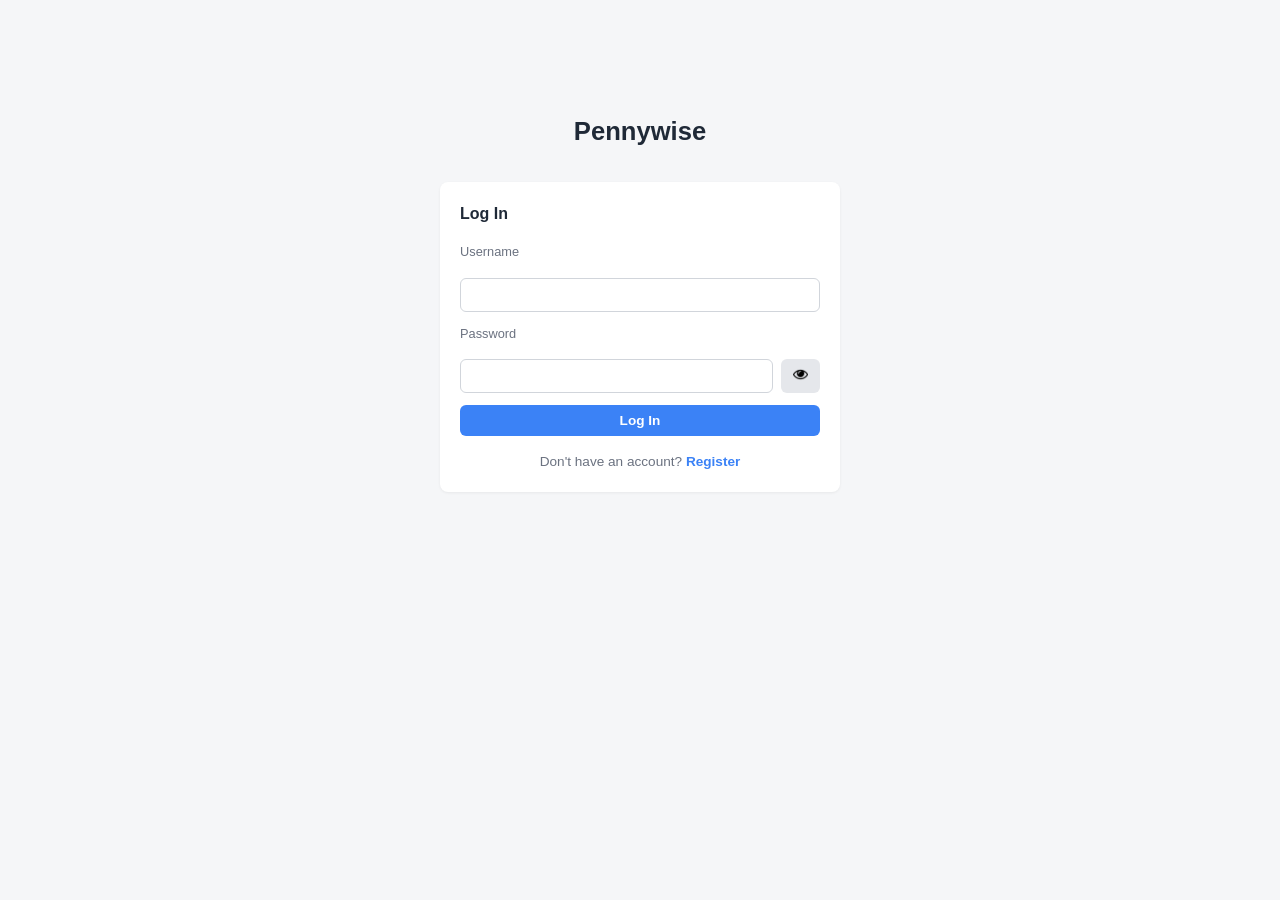
==== frontend/index.html @ 7dec23fe "Initial commit: FastAPI backend with JWT auth, PostgreSQL, Docker setup, and JS frontend" ====
<!DOCTYPE html>
<html lang="en">
<head>
    <meta charset="UTF-8">
    <meta name="viewport" content="width=device-width, initial-scale=1.0">
    <title>PennyWise</title>
    <link rel="stylesheet" href="style.css">
</head>
<body>
    <h1> PennyWise </h1>

    <!-- LOGOUT -->
    <button type="button" onclick="logout()" id="Logout_Btn">Log Out</button>

    <!-- STATS SEARCH -->
    <div id="Stats_Search">
        <legend>Search Totals</legend>

        <div class="stats-row">
            <div class="field">
                <label for="Stats_Category">Category</label>
                <input type="text" id="Stats_Category">
            </div>
            <button onclick="searchCategoryTotal()">Get Category Total</button>
            <span id="Category_Total_Result" class="result"></span>
        </div>

        <div class="stats-row">
            <div class="field">
                <label for="Stats_Start_Date">Start Date</label>
                <input type="date" id="Stats_Start_Date">
            </div>
            <div class="field">
                <label for="Stats_End_Date">End Date</label>
                <input type="date" id="Stats_End_Date">
            </div>
            <button onclick="searchDateTotal()">Get Date Total</button>
            <span id="Date_Total_Result" class="result"></span>
        </div>
    </div>

    <hr>

    <!-- TABLE + SORT -->
    <div id="Table_Row">
        <table>
            <thead>
                <tr>
                    <th>ID</th>
                    <th>Amount</th>
                    <th>Price</th>
                    <th>Category</th>
                    <th>Description</th>
                    <th>Purchase Date</th>
                    <th></th>
                </tr>
            </thead>

            <tbody id="Catalog_table">

            </tbody>
        </table>

        <!-- SORT -->
        <form id="Sort_Form">
            <legend>Sort Expenses</legend>

            <label for="Sort_By">Sort By</label>
            <select id="Sort_By">
                <option value="">None</option>
                <option value="price">Price</option>
                <option value="category">Category</option>
                <option value="date">Date</option>
                <option value="amount">Amount</option>
            </select> <br>

            <label for="Sort_Order">Order</label>
            <select id="Sort_Order">
                <option value="asc">Ascending</option>
                <option value="desc">Descending</option>
            </select> <br>

            <button type="submit">Apply Sort</button>
        </form>
    </div>

    <!-- TOTAL + COUNT -->
    <div id="Summary">
        Total Spending: <span id="Total_Spending">-</span> |
        Count: <span id="Expense_Count">-</span>
    </div>

    <hr>

    <!-- ADD/EDIT + FILTER -->
    <div id="Form_Row">
        <!-- ADD/EDIT -->
        <form id="Add_Form">

            <legend id="method">Add an Item</legend>

            <label for="Amount">Amount</label>
            <input type="number" id="Amount" min="1" required> <br>

            <label for="Price">Price</label>
            <input type="text" id="Price" required> <br>

            <label for="Category">Category</label>
            <input type="text" id="Category" min="0" step="0.01" required> <br>

            <label for="Description">Description</label>
            <input type="text" id="Description" required> <br>

            <label for="Purchase_Date">Purchase Date</label>
            <input type="date" id="Purchase_Date" required> <br>

            <button type="submit" id="Submit_Btn"> Add Expense </button>
            <button type="button" onclick="cancelEdit()">Cancel</button>
        </form>

        <!-- FILTER -->
        <form id="Filter_Form">
            <legend>Filter Expenses</legend>

            <label for="Filter_Category">Category</label>
            <input type="text" id="Filter_Category"> <br>

            <label for="Filter_Min_Price">Min Price</label>
            <input type="number" id="Filter_Min_Price" step="0.01"> <br>

            <label for="Filter_Max_Price">Max Price</label>
            <input type="number" id="Filter_Max_Price" step="0.01"> <br>

            <label for="Filter_Start_Date">Start Date</label>
            <input type="date" id="Filter_Start_Date"> <br>

            <label for="Filter_End_Date">End Date</label>
            <input type="date" id="Filter_End_Date"> <br>

            <button type="submit">Apply Filters</button>
            <button type="button" onclick="clearFilters()">Clear</button>
        </form>
    </div>

    <script src="script.js"> </script>
</body>
</html>
---- frontend/style.css ----
* {
    box-sizing: border-box;
}

body {
    font-family: -apple-system, "Segoe UI", Roboto, sans-serif;
    background-color: #f5f6f8;
    color: #1f2937;
    max-width: 1200px;
    margin: 0 auto;
    padding: 32px 20px 80px;
    line-height: 1.5;
}

h1 {
    font-size: 1.6rem;
    font-weight: 600;
    margin-bottom: 24px;
}

hr {
    border: none;
    border-top: 1px solid #e2e5ea;
    margin: 32px 0;
}

#Logout_Btn {
    background-color: #ef4444;
    color: #ffffff;
    font-size: 0.8rem;
    position: fixed;
    top: 20px;
    right: 20px;
    z-index: 1000;
}

/* ---------- Stats search ---------- */

#Stats_Search {
    background: #ffffff;
    border-radius: 8px;
    padding: 20px;
    box-shadow: 0 1px 3px rgba(0, 0, 0, 0.06);
}

#Stats_Search legend {
    font-weight: 600;
    font-size: 1rem;
    margin-bottom: 14px;
}

.stats-row {
    display: flex;
    align-items: flex-end;
    gap: 16px;
    flex-wrap: wrap;
}

.stats-row + .stats-row {
    margin-top: 16px;
}

.stats-row .field {
    display: flex;
    flex-direction: column;
    min-width: 160px;
}

.stats-row label {
    font-size: 0.8rem;
    color: #6b7280;
    margin-bottom: 4px;
}

.stats-row .result {
    font-size: 0.9rem;
    font-weight: 500;
    color: #1f2937;
}

/* ---------- Table + Sort row ---------- */

#Table_Row {
    display: flex;
    gap: 20px;
    align-items: flex-start;
}

#Table_Row table {
    flex: 1;
    min-width: 0;
}

#Table_Row #Sort_Form {
    flex: 0 0 170px;
    display: flex;
    flex-direction: column;
    align-items: stretch;
    text-align: left;
    gap: 10px;
    padding: 16px;
}

#Table_Row #Sort_Form legend {
    font-size: 0.9rem;
    margin-bottom: 2px;
}

/* ---------- Add/Filter form row ---------- */

#Form_Row {
    display: flex;
    gap: 20px;
    align-items: flex-start;
}

#Form_Row form {
    flex: 1;
    grid-template-columns: repeat(auto-fit, minmax(200px, 1fr));
}

/* ---------- Table ---------- */

table {
    width: 100%;
    border-collapse: collapse;
    background: #ffffff;
    border-radius: 8px;
    overflow: hidden;
    box-shadow: 0 1px 3px rgba(0, 0, 0, 0.06);
    table-layout: fixed;
}

thead {
    background-color: #1f2937;
}

thead th {
    color: #ffffff;
    text-align: left;
    padding: 10px 12px;
    font-size: 0.85rem;
    font-weight: 600;
    letter-spacing: 0.02em;
}

tbody td {
    padding: 10px 12px;
    border-bottom: 1px solid #eef0f3;
    font-size: 0.9rem;
    overflow: hidden;
    white-space: nowrap;
    text-overflow: ellipsis;
    max-width: 150px;
}

tbody tr:nth-child(even) {
    background-color: #fafbfc;
}

tbody tr:hover {
    background-color: #f0f4ff;
}

/* ---------- Summary bar ---------- */

#Summary {
    margin-top: 16px;
    padding: 12px 16px;
    background: #ffffff;
    border-radius: 8px;
    box-shadow: 0 1px 3px rgba(0, 0, 0, 0.06);
    font-size: 0.95rem;
    font-weight: 500;
    display: inline-flex;
    gap: 20px;
}

/* ---------- Forms ---------- */

form {
    background: #ffffff;
    border-radius: 8px;
    padding: 20px;
    box-shadow: 0 1px 3px rgba(0, 0, 0, 0.06);
    display: grid;
    grid-template-columns: repeat(auto-fit, minmax(160px, 1fr));
    gap: 12px 16px;
    align-items: end;
}

legend {
    grid-column: 1 / -1;
    font-weight: 600;
    font-size: 1rem;
    margin-bottom: 4px;
    padding: 0;
}

form label {
    display: block;
    font-size: 0.8rem;
    color: #6b7280;
    margin-bottom: 4px;
}

form br {
    display: none;
}

input, select {
    width: 100%;
    padding: 8px 10px;
    border: 1px solid #d1d5db;
    border-radius: 6px;
    font-size: 0.9rem;
    background: #fff;
}

input:focus, select:focus {
    outline: none;
    border-color: #3b82f6;
    box-shadow: 0 0 0 3px rgba(59, 130, 246, 0.15);
}

/* ---------- Buttons ---------- */

button {
    padding: 8px 14px;
    border: none;
    border-radius: 6px;
    font-size: 0.85rem;
    font-weight: 600;
    cursor: pointer;
    background-color: #3b82f6;
    color: #ffffff;
    transition: background-color 0.15s ease;
    height: fit-content;
}

button:hover {
    background-color: #2563eb;
}

button[type="button"] {
    background-color: #e5e7eb;
    color: #374151;
}

button[type="button"]:hover {
    background-color: #d1d5db;
}

/* Delete/Edit buttons in table rows, targeted by class for reliability */
tbody .btn-delete {
    background-color: #ef4444;
    color: #ffffff;
    font-size: 1.1rem;
    line-height: 1;
    width: 32px;
    height: 32px;
    padding: 0;
    border-radius: 6px;
    margin-right: 6px;
}

tbody .btn-delete:hover {
    background-color: #dc2626;
}

tbody .btn-edit {
    background-color: #6b7280;
}

tbody .btn-edit:hover {
    background-color: #4b5563;
}

/* ---------- Responsive: stack side-by-side sections on narrow screens ---------- */

@media (max-width: 700px) {
    #Table_Row, #Form_Row, .stats-row {
        flex-direction: column;
    }

    #Table_Row #Sort_Form {
        flex: 1;
        width: 100%;
    }
}


/* ---------- Auth page (login.html) ---------- */

#Auth_Page {
    max-width: 400px;
    margin: 80px auto 0;
    text-align: center;
}

#Auth_Page h1 {
    margin-bottom: 32px;
}

#Auth_Page form {
    display: flex;
    flex-direction: column;
    align-items: stretch;
    text-align: left;
    gap: 12px;
}
 
#Auth_Page button[type="submit"] {
    align-self: stretch;
}

.switch-text {
    grid-column: 1 / -1;
    font-size: 0.85rem;
    text-align: center;
    margin: 4px 0 0;
    color: #6b7280;
}

.switch-text a {
    color: #3b82f6;
    text-decoration: none;
    font-weight: 600;
}

.switch-text a:hover {
    text-decoration: underline;
}

.error-text {
    margin-top: 16px;
    font-size: 0.9rem;
    color: #ef4444;
    font-weight: 500;
    min-height: 1.2em;
}

.password-field {
    display: flex;
    gap: 8px;
}

.password-field input {
    flex: 1;
}

.toggle-password {
    flex-shrink: 0;
    background-color: #e5e7eb;
    color: #374151;
    font-size: 0.8rem;
    padding: 8px 12px;
}

.toggle-password:hover {
    background-color: #d1d5db;
}
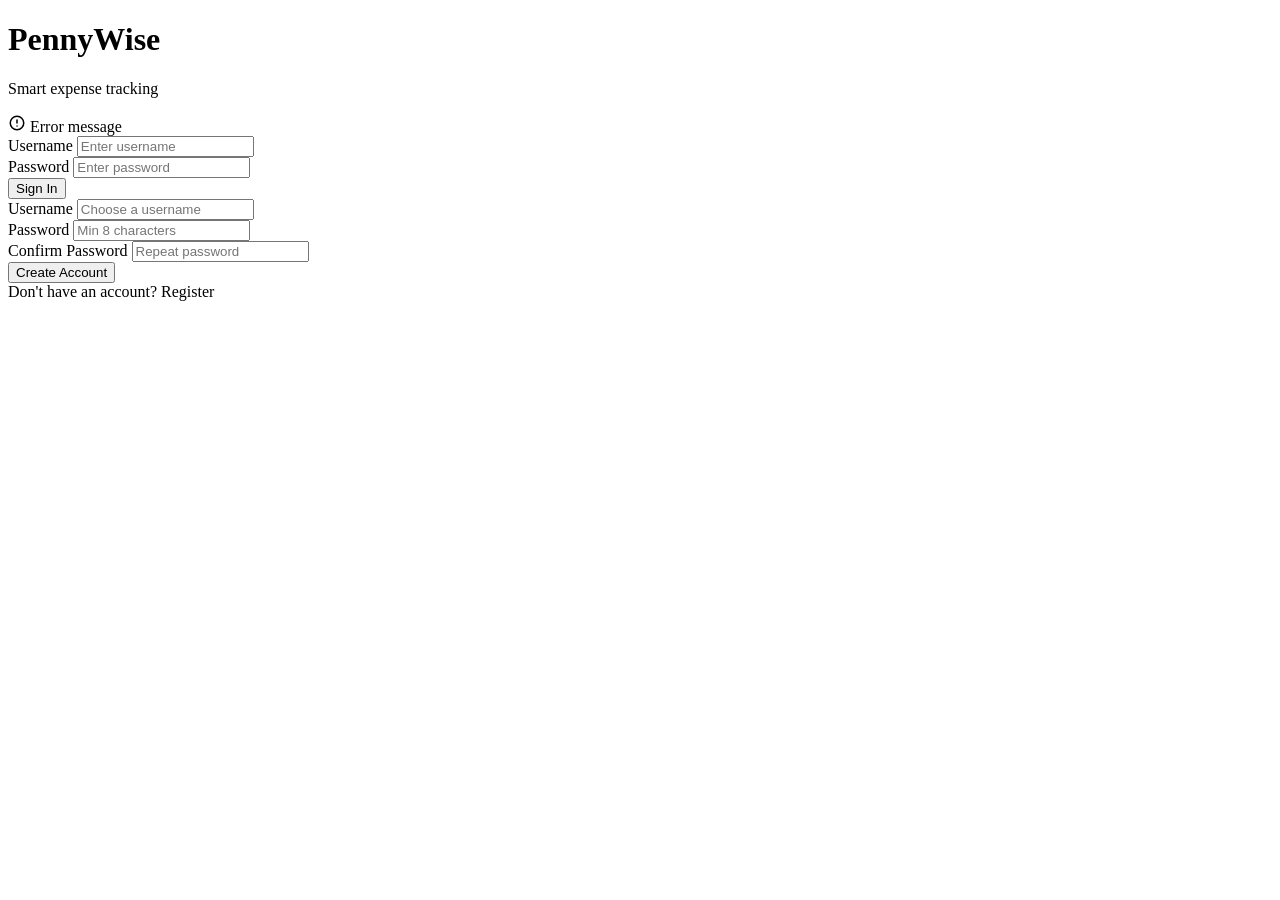
==== commit c0c052ea: "Add initial HTML structure for login page" ====
--- a/frontend/index.html
+++ b/frontend/index.html
@@ -1,147 +1,62 @@
 <!DOCTYPE html>
 <html lang="en">
 <head>
-    <meta charset="UTF-8">
-    <meta name="viewport" content="width=device-width, initial-scale=1.0">
-    <title>PennyWise</title>
-    <link rel="stylesheet" href="style.css">
+  <meta charset="UTF-8">
+  <meta name="viewport" content="width=device-width, initial-scale=1.0">
+  <title>PennyWise - Login</title>
+  <link rel="preconnect" href="https://fonts.googleapis.com">
+  <link href="https://fonts.googleapis.com/css2?family=Inter:wght@400;500;600;700;800&display=swap" rel="stylesheet">
+  <link rel="stylesheet" href="css/style.css">
 </head>
-<body>
-    <h1> PennyWise </h1>
+<body class="auth-body">
+  <div class="auth-container">
+    <div class="auth-card">
+      <div class="auth-logo">
+        <h1>PennyWise</h1>
+        <p>Smart expense tracking</p>
+      </div>
 
-    <!-- LOGOUT -->
-    <button type="button" onclick="logout()" id="Logout_Btn">Log Out</button>
+      <div class="error-msg" id="errorMsg">
+        <svg width="18" height="18" fill="none" stroke="currentColor" stroke-width="2" viewBox="0 0 24 24"><path stroke-linecap="round" stroke-linejoin="round" d="M12 8v4m0 4h.01M21 12a9 9 0 11-18 0 9 9 0 0118 0z"/></svg>
+        <span>Error message</span>
+      </div>
 
-    <!-- STATS SEARCH -->
-    <div id="Stats_Search">
-        <legend>Search Totals</legend>
+      <form id="loginForm">
+        <div class="form-group">
+          <label for="loginUsername">Username</label>
+          <input type="text" id="loginUsername" class="form-input" placeholder="Enter username" required>
+        </div>
+        <div class="form-group">
+          <label for="loginPassword">Password</label>
+          <input type="password" id="loginPassword" class="form-input" placeholder="Enter password" required>
+        </div>
+        <button type="submit" class="btn btn-primary">Sign In</button>
+      </form>
 
-        <div class="stats-row">
-            <div class="field">
-                <label for="Stats_Category">Category</label>
-                <input type="text" id="Stats_Category">
-            </div>
-            <button onclick="searchCategoryTotal()">Get Category Total</button>
-            <span id="Category_Total_Result" class="result"></span>
+      <form id="registerForm" class="hidden">
+        <div class="form-group">
+          <label for="regUsername">Username</label>
+          <input type="text" id="regUsername" class="form-input" placeholder="Choose a username" required minlength="1" maxlength="50">
         </div>
+        <div class="form-group">
+          <label for="regPassword">Password</label>
+          <input type="password" id="regPassword" class="form-input" placeholder="Min 8 characters" required minlength="8">
+        </div>
+        <div class="form-group">
+          <label for="regConfirm">Confirm Password</label>
+          <input type="password" id="regConfirm" class="form-input" placeholder="Repeat password" required>
+        </div>
+        <button type="submit" class="btn btn-primary">Create Account</button>
+      </form>
 
-        <div class="stats-row">
-            <div class="field">
-                <label for="Stats_Start_Date">Start Date</label>
-                <input type="date" id="Stats_Start_Date">
-            </div>
-            <div class="field">
-                <label for="Stats_End_Date">End Date</label>
-                <input type="date" id="Stats_End_Date">
-            </div>
-            <button onclick="searchDateTotal()">Get Date Total</button>
-            <span id="Date_Total_Result" class="result"></span>
-        </div>
+      <div class="auth-toggle" id="authToggle">
+        Don't have an account? <a onclick="toggleAuthMode()">Register</a>
+      </div>
     </div>
+  </div>
 
-    <hr>
-
-    <!-- TABLE + SORT -->
-    <div id="Table_Row">
-        <table>
-            <thead>
-                <tr>
-                    <th>ID</th>
-                    <th>Amount</th>
-                    <th>Price</th>
-                    <th>Category</th>
-                    <th>Description</th>
-                    <th>Purchase Date</th>
-                    <th></th>
-                </tr>
-            </thead>
-
-            <tbody id="Catalog_table">
-
-            </tbody>
-        </table>
-
-        <!-- SORT -->
-        <form id="Sort_Form">
-            <legend>Sort Expenses</legend>
-
-            <label for="Sort_By">Sort By</label>
-            <select id="Sort_By">
-                <option value="">None</option>
-                <option value="price">Price</option>
-                <option value="category">Category</option>
-                <option value="date">Date</option>
-                <option value="amount">Amount</option>
-            </select> <br>
-
-            <label for="Sort_Order">Order</label>
-            <select id="Sort_Order">
-                <option value="asc">Ascending</option>
-                <option value="desc">Descending</option>
-            </select> <br>
-
-            <button type="submit">Apply Sort</button>
-        </form>
-    </div>
-
-    <!-- TOTAL + COUNT -->
-    <div id="Summary">
-        Total Spending: <span id="Total_Spending">-</span> |
-        Count: <span id="Expense_Count">-</span>
-    </div>
-
-    <hr>
-
-    <!-- ADD/EDIT + FILTER -->
-    <div id="Form_Row">
-        <!-- ADD/EDIT -->
-        <form id="Add_Form">
-
-            <legend id="method">Add an Item</legend>
-
-            <label for="Amount">Amount</label>
-            <input type="number" id="Amount" min="1" required> <br>
-
-            <label for="Price">Price</label>
-            <input type="text" id="Price" required> <br>
-
-            <label for="Category">Category</label>
-            <input type="text" id="Category" min="0" step="0.01" required> <br>
-
-            <label for="Description">Description</label>
-            <input type="text" id="Description" required> <br>
-
-            <label for="Purchase_Date">Purchase Date</label>
-            <input type="date" id="Purchase_Date" required> <br>
-
-            <button type="submit" id="Submit_Btn"> Add Expense </button>
-            <button type="button" onclick="cancelEdit()">Cancel</button>
-        </form>
-
-        <!-- FILTER -->
-        <form id="Filter_Form">
-            <legend>Filter Expenses</legend>
-
-            <label for="Filter_Category">Category</label>
-            <input type="text" id="Filter_Category"> <br>
-
-            <label for="Filter_Min_Price">Min Price</label>
-            <input type="number" id="Filter_Min_Price" step="0.01"> <br>
-
-            <label for="Filter_Max_Price">Max Price</label>
-            <input type="number" id="Filter_Max_Price" step="0.01"> <br>
-
-            <label for="Filter_Start_Date">Start Date</label>
-            <input type="date" id="Filter_Start_Date"> <br>
-
-            <label for="Filter_End_Date">End Date</label>
-            <input type="date" id="Filter_End_Date"> <br>
-
-            <button type="submit">Apply Filters</button>
-            <button type="button" onclick="clearFilters()">Clear</button>
-        </form>
-    </div>
-
-    <script src="script.js"> </script>
+  <script src="js/api.js"></script>
+  <script src="js/common.js"></script>
+  <script src="js/auth.js"></script>
 </body>
-</html>+</html>
